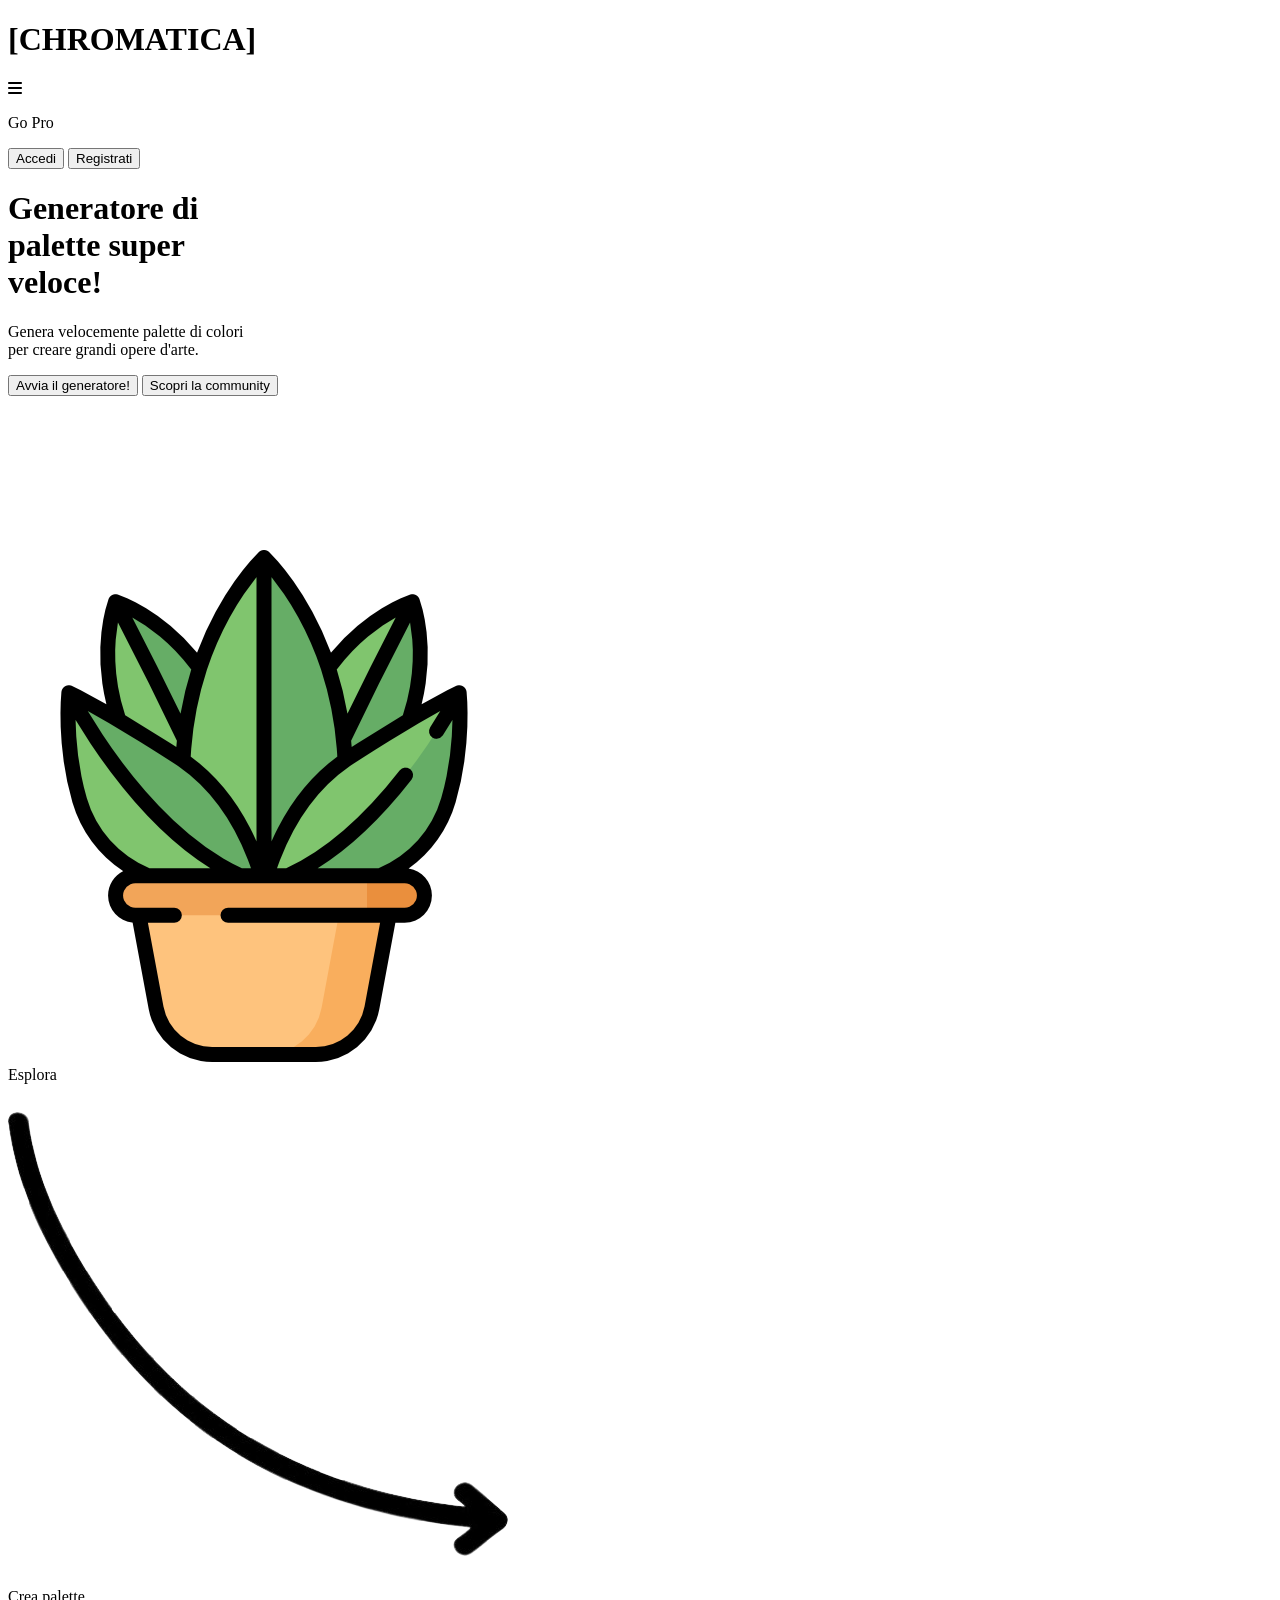
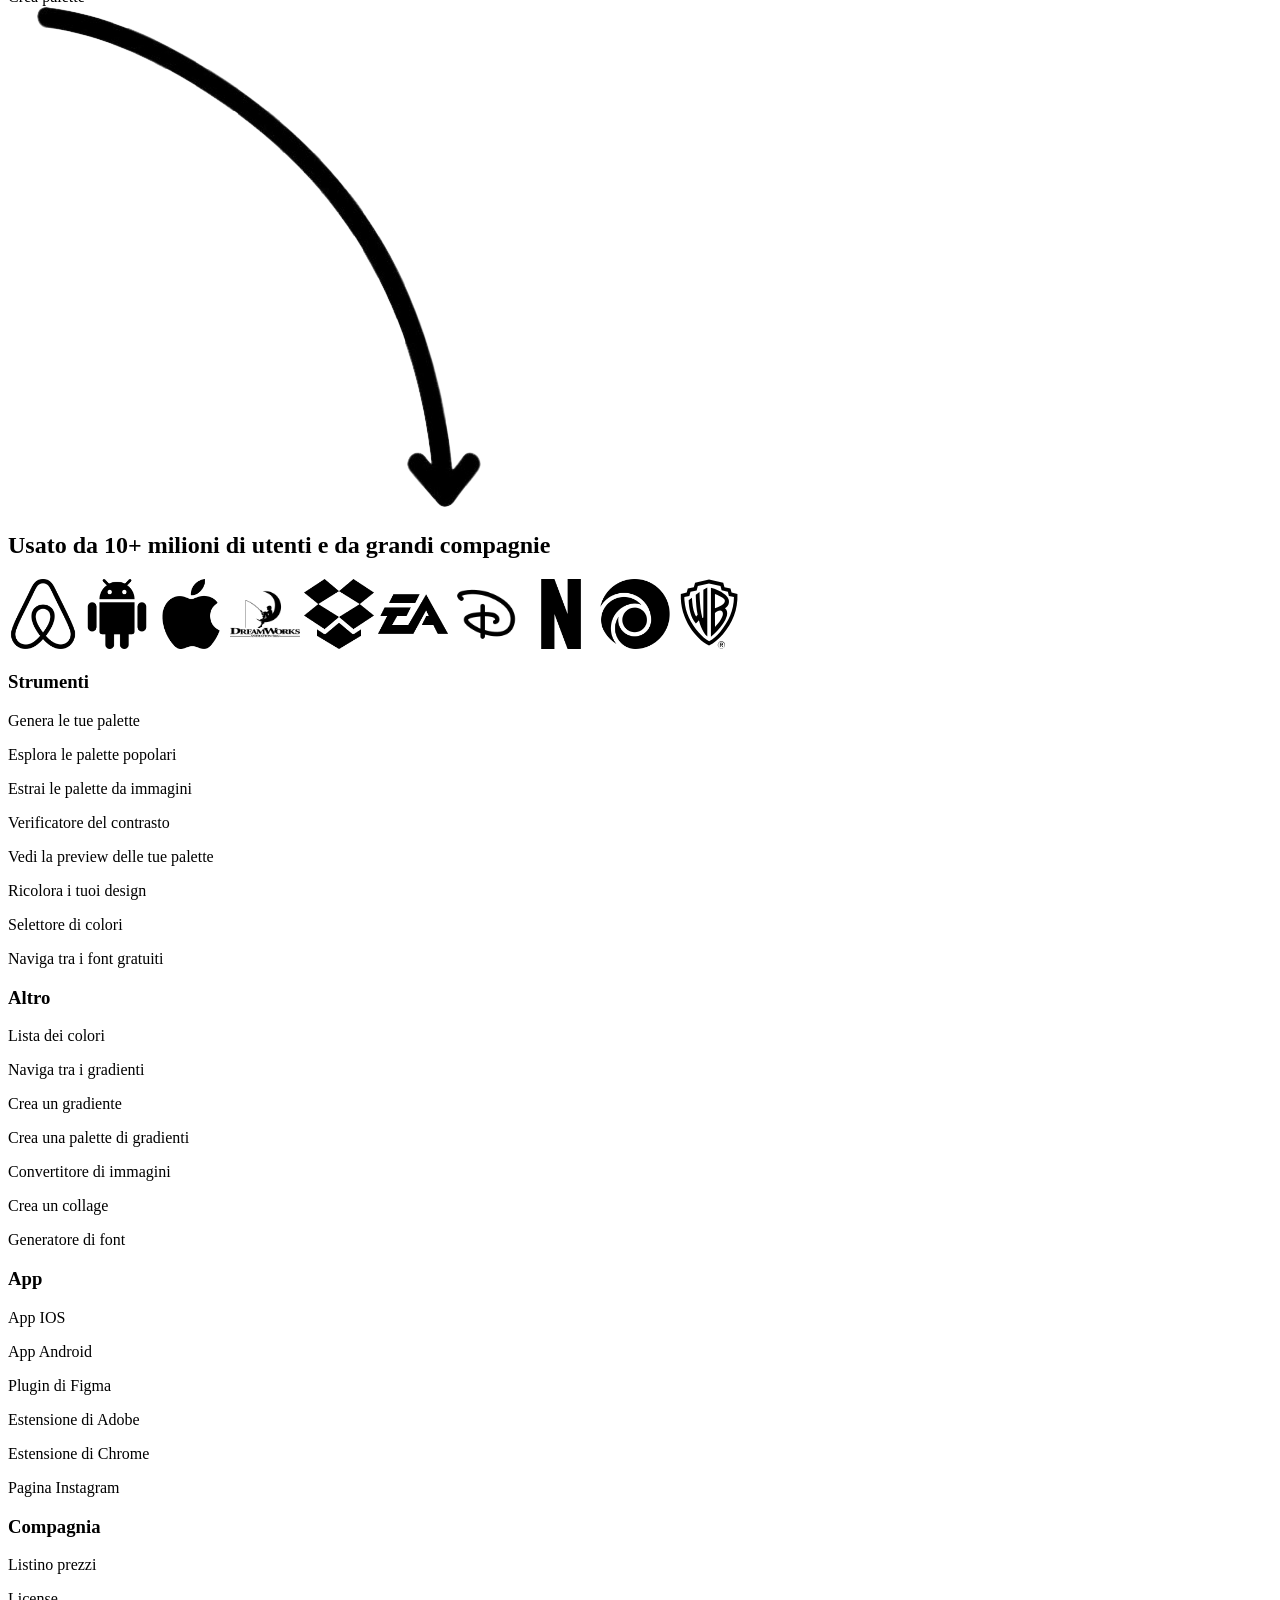
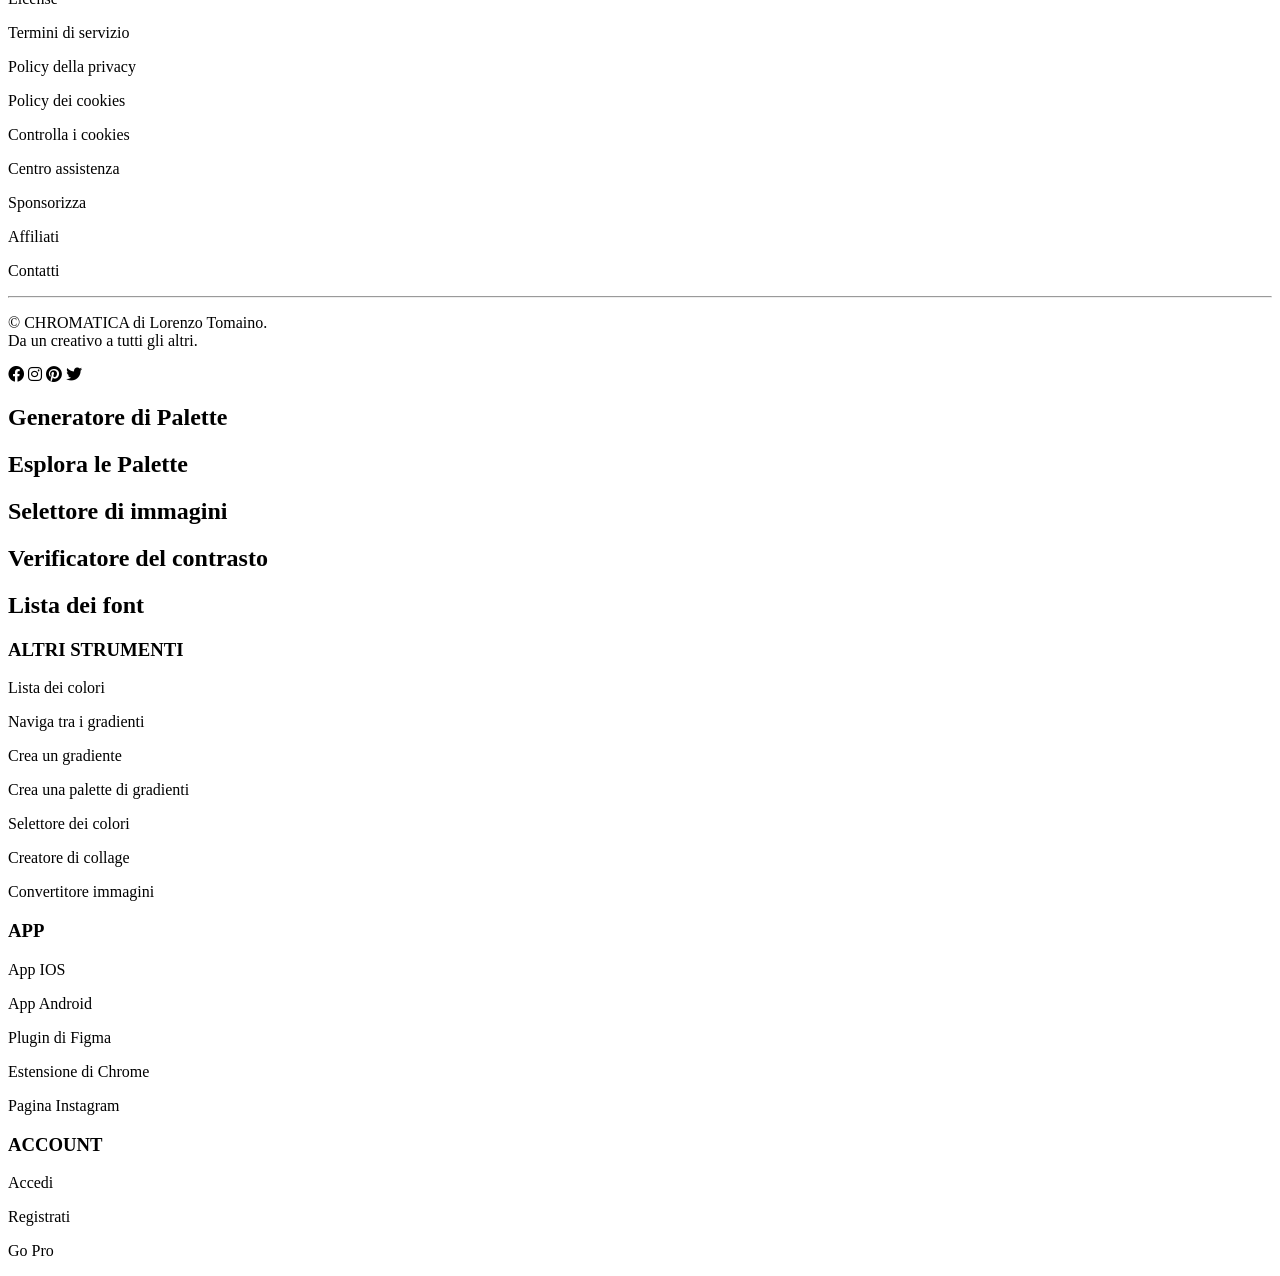
==== index.html @ db1bdfe1 "first commit" ====
<!DOCTYPE html>
<html lang="en">
<head>
    <meta charset="UTF-8">
    <meta name="viewport" content="width=device-width, initial-scale=1.0">
    <title>CHROMATICA - Il generatore super veloce di palette</title>
    <link rel="stylesheet" href="style.css">
    <link href="https://cdnjs.cloudflare.com/ajax/libs/font-awesome/6.0.0-beta3/css/all.min.css" rel="stylesheet">
    <link rel="icon" href="logo-sito.png" type="png">
</head>
<body>
    <div id="pagina">
        <header class="header">
            <h1 onclick="index()"><span id="title-diff-one">[CHR</span><span id="title-diff-two">OMA</span><span id="title-diff-three">TICA]</span></h1>
            <i class="fa-solid fa-bars" onclick="navbar()"></i>
            <div class="buttons">
                <p id="gopro">Go Pro</p>
                <div class="line"></div>
                <button onclick="registra()" id="login">Accedi</button>
                <button onclick="registra()" id="register">Registrati</button>
            </div>
        </header>
    
        <div class="container-total">
            <div class="container-left">
                <h1>Generatore di <br> 
                    palette super <br> 
                    veloce! </h1>
                <p>Genera velocemente palette di colori <br> 
                per creare grandi opere d'arte.</p>
                <button id="avvia" onclick="avvia()">Avvia il generatore!</button>
                <button id="community">Scopri la community</button>
            </div>
            <div class="container-right">
                <div id="pc-base"></div>
                <div class="pc-piccolo" onclick="avvia()">
                    <span id="one"></span>
                    <span id="two"></span>
                    <span id="three"></span>
                    <span id="four"></span>
                    <span id="five"></span>   
                </div>
                
                <div class="pc-grande">
                    <video id="video" type="video/mp4" src="images/Trending Color Palettes - Coolors - Google Chrome 2025-04-07 13-46-08 - Trim.mp4" autoplay muted loop ></video>
                    <div id="pc-basedue"></div>
                    <div id="pc-basedue-alto"></div>
                </div>
                
                <a href="https://www.wwf.it/pandanews/?utm_source=google&utm_medium=cpc_grant&utm_campaign=20344367885&ad_group=151507261616&match_type=b&device=c&keyword=wwf%20ambiente&utm_term=wwf%20ambiente&gad_source=1&gclid=Cj0KCQjw782_BhDjARIsABTv_JCS_aH2Ah_lI4_wPOvd6StKGU-IwN1asjcQWoFC4l4W3hS3l6haUK4aAmMGEALw_wcB" target="_blank"><img id="plant" src="images/plant.png"></a>
            </div>
        </div>
        
    
        <div class="esplora">
            <div class="explore">Esplora</div>
            <img class="curved" src="images/curved-arrow__1_-removebg-preview.png">
        </div>
    
        
        <div class="crea" onclick="avvia()">
            <div class="create">Crea palette</div>
            <img id="fre-ruo" src="images/freccia-ruotata.png">
        </div>
    
        <footer class="footer">
            <h2>Usato da 10+ milioni di utenti e da grandi compagnie</h2>
            <div class="compagnie">
                <a target="_blank" href="https://www.airbnb.com"><img src="images/airbnb.png" height="70px"></a>
                <a target="_blank" href="https://www.android.com"><img src="images/android.png" height="70px"></a>
                <a target="_blank" href="https://www.apple.com"><img src="images/apple-logo.png" height="70px"></a>
                <a target="_blank" href="https://www.dreamworks.com"><img src="images/dreamworks (2).png" height="70px"></a>
                <a target="_blank" href="https://www.dropbox.com"><img src="images/dropbox.png" height="70px"></a>
                <a target="_blank" href="https://www.ea.com/sports"><img src="images/electronics-arts.png" height="70px"></a>
                <a target="_blank" href="https://www.disney.com"><img src="images/icons8-disney-1-96.png" height="70px"></a>
                <a target="_blank" href="https://www.netflix.com"><img src="images/netflix.png" height="70px"></a>
                <a target="_blank" href="https://www.ubisoft.com"><img src="images/ubisoft.png" height="70px"></a>
                <a target="_blank" href="https://www.warnerbros.com"><img src="images/warner-bros.svg" height="70px"></a>
            </div>
        </footer>
    
        <div class="bottom-text">
            <div class="tools">
                <h3>Strumenti</h3>
                <p>Genera le tue palette</p>
                <p>Esplora le palette popolari</p>
                <p>Estrai le palette da immagini</p>
                <p>Verificatore del contrasto</p>
                <p>Vedi la preview delle tue palette</p>
                <p>Ricolora i tuoi design</p>
                <p>Selettore di colori</p>
                <p>Naviga tra i font gratuiti</p>
            </div>
            <div class="more">
                <h3>Altro</h3>
                <p>Lista dei colori</p>
                <p>Naviga tra i gradienti</p>
                <p>Crea un gradiente</p>
                <p>Crea una palette di gradienti</p>
                <p>Convertitore di immagini</p>
                <p>Crea un collage</p>
                <p>Generatore di font</p>
            </div>
            <div class="app">
                <h3>App</h3>
                <p>App IOS</p>
                <p>App Android</p>
                <p>Plugin di Figma</p>
                <p>Estensione di Adobe</p>
                <p>Estensione di Chrome</p>
                <p>Pagina Instagram</p>
            </div>
            <div class="company">
                <h3>Compagnia</h3>
                <p>Listino prezzi</p>
                <p>License</p>
                <p>Termini di servizio</p>
                <p>Policy della privacy</p>
                <p>Policy dei cookies</p>
                <p>Controlla i cookies</p>
                <p>Centro assistenza</p>
                <p>Sponsorizza</p>
                <p>Affiliati</p>
                <p>Contatti</p>
            </div>
        </div>
    
        <hr>
    
    
        <div class="last-footer">
            <p>&copy; CHROMATICA di <span id="nome">Lorenzo Tomaino.</span> <br> 
                Da un creativo a tutti gli altri.</p>
            <div class="imgs">
                <i class="fa-brands fa-facebook"></i>
                <i class="fa-brands fa-instagram"></i>
                <i class="fa-brands fa-pinterest"></i>
                <i class="fa-brands fa-twitter"></i>
            </div>
        </div>
    
        <div id="navbar">
            <div class="testo">
                <h2 id="genera">Generatore di Palette</h2>
                <h2 id="esplora-palette">Esplora le Palette</h2>
                <h2 id="selettore">Selettore di immagini</h2>
                <h2 id="contrasto">Verificatore del contrasto</h2>
                <h2 id="fonts">Lista dei font</h2>
                <h3>ALTRI STRUMENTI</h3>
                <p>Lista dei colori</p>
                <p>Naviga tra i gradienti</p>
                <p>Crea un gradiente</p>
                <p>Crea una palette di gradienti</p>
                <p>Selettore dei colori</p>
                <p>Creatore di collage</p>
                <p>Convertitore immagini</p>
                <h3>APP</h3>
                <p>App IOS</p>
                <p>App Android</p>
                <p>Plugin di Figma</p>
                <p>Estensione di Chrome</p>
                <p>Pagina Instagram</p>
                <h3>ACCOUNT</h3>
                <p>Accedi</p>
                <p>Registrati</p>
                <p>Go Pro</p>
            </div> 
        </div>
    </div>
 
    

    <div class="loader">
        <span></span>
    </div>


    
    
    

    <script src="script/script.js"></script>
</body>
</html>
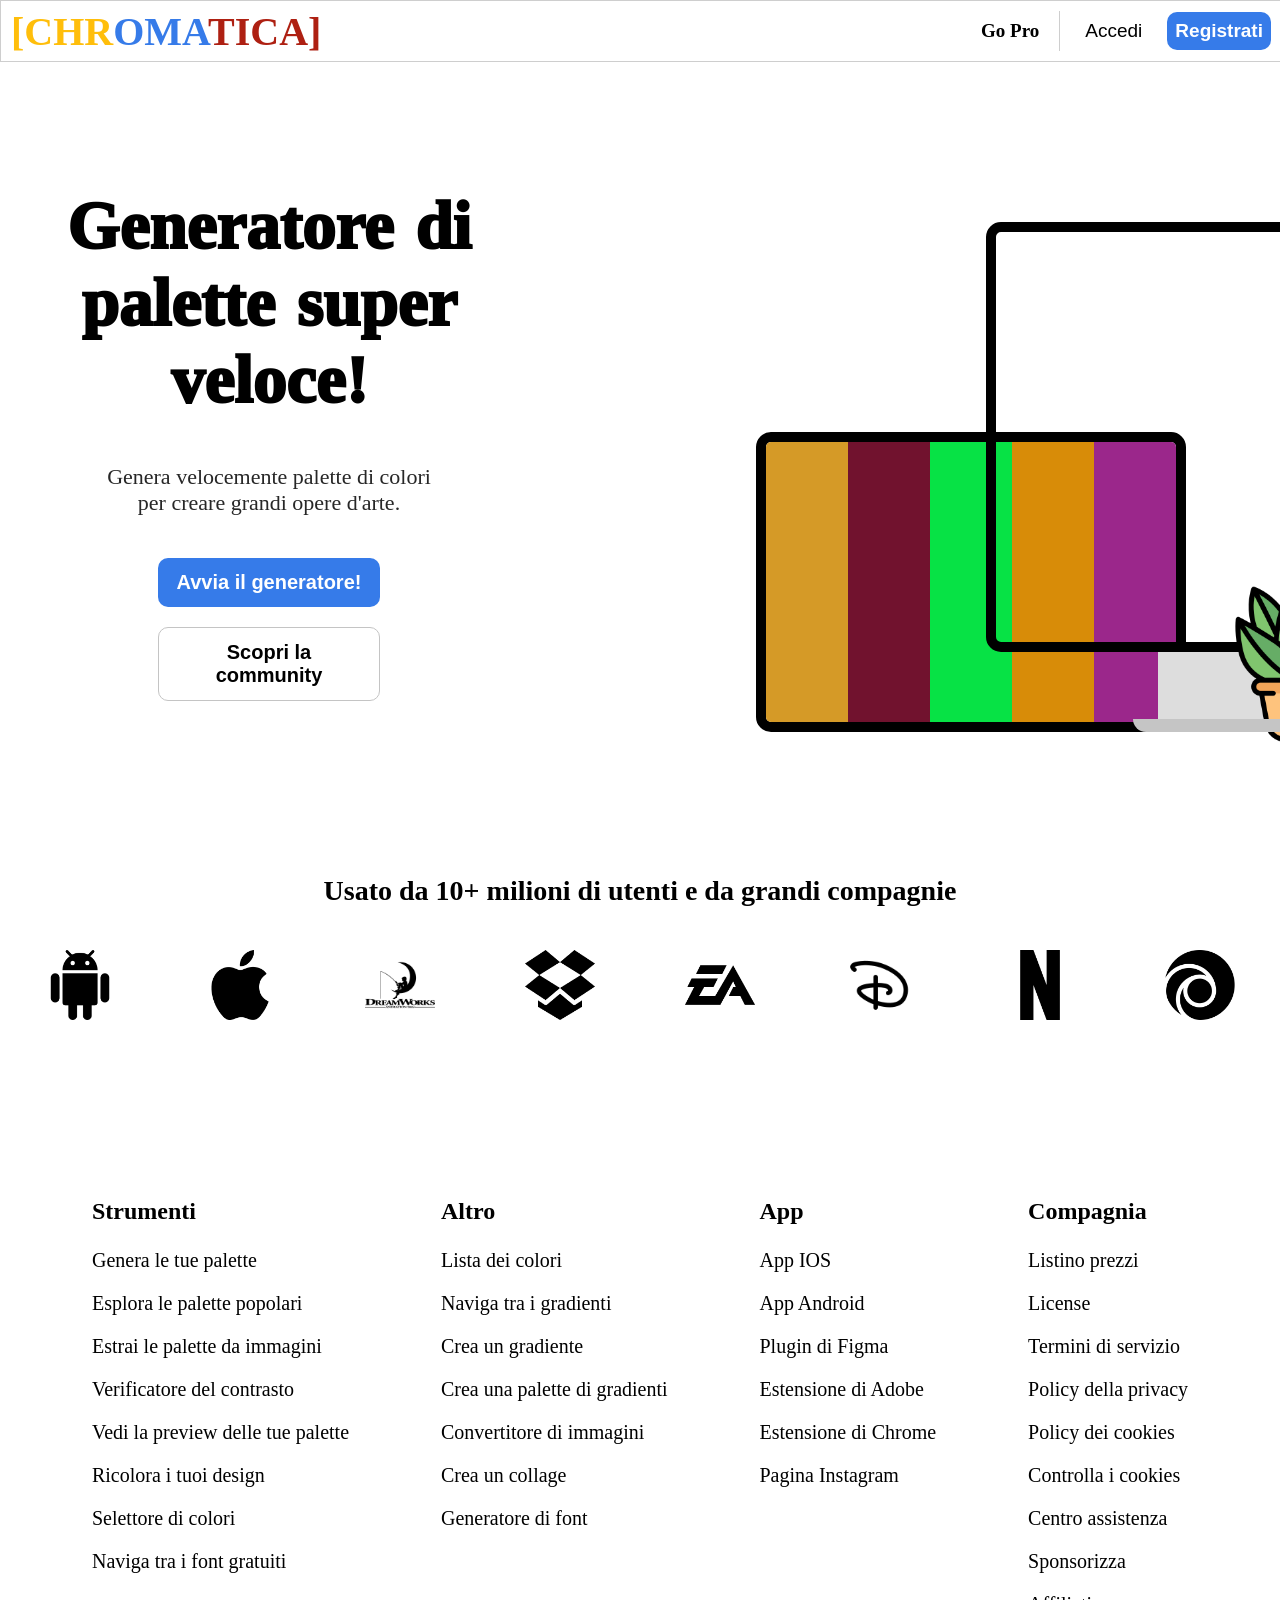
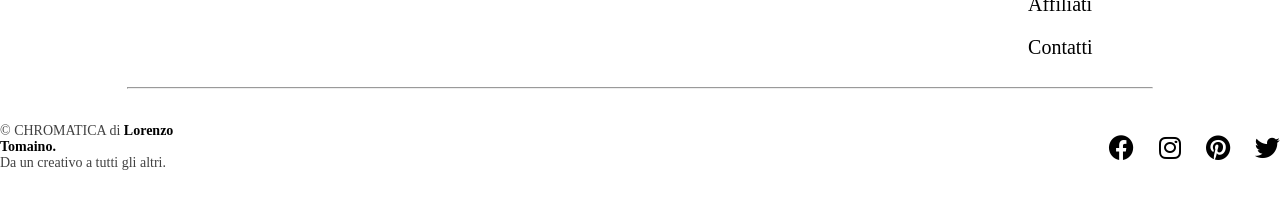
==== commit 8b18799a: "Update index.html" ====
--- a/index.html
+++ b/index.html
@@ -4,7 +4,7 @@
     <meta charset="UTF-8">
     <meta name="viewport" content="width=device-width, initial-scale=1.0">
     <title>CHROMATICA - Il generatore super veloce di palette</title>
-    <link rel="stylesheet" href="style.css">
+    <link rel="stylesheet" href="css/style.css">
     <link href="https://cdnjs.cloudflare.com/ajax/libs/font-awesome/6.0.0-beta3/css/all.min.css" rel="stylesheet">
     <link rel="icon" href="logo-sito.png" type="png">
 </head>
--- a/css/style.css
+++ b/css/style.css
@@ -0,0 +1,1486 @@
+@import url('https://fonts.googleapis.com/css2?family=Inter:ital,opsz,wght@0,14..32,100..900;1,14..32,100..900&display=swap');
+@import url('https://fonts.googleapis.com/css2?family=Comic+Neue:ital,wght@0,300;0,400;0,700;1,300;1,400;1,700&family=Delius+Swash+Caps&family=Inter:ital,opsz,wght@0,14..32,100..900;1,14..32,100..900&family=Quicksand:wght@300..700&display=swap');
+
+body {
+    background-color: white;
+    font-family: Inter;
+    margin: 0;
+    overflow-x: hidden;
+    user-select: none;
+    position: relative;
+    resize: none;
+}
+
+#tutto {
+    z-index: 9999;
+}
+
+.header {
+    background-color: transparent;
+    border: 1px solid rgb(206, 206, 206);
+    width: 100%;
+    height: 60px;
+    display: flex;
+    align-items: center;
+    justify-content: space-between;
+    z-index: 50;
+}
+
+.header h1 {
+    color: #367be9;
+    font-size: 40px;
+    font-weight: 700;
+    cursor: pointer;
+    margin: 10px;
+}
+
+#title-diff-one {
+    color: #ffbe0b;
+}
+
+#title-diff-two {
+    color: #367be9;
+}
+
+#title-diff-three {
+    color: #ae2012;
+}
+
+.buttons {
+    display: flex;
+    align-items: center;
+    gap: 20px;
+    margin: 10px;
+}
+
+.buttons p {
+    font-weight: 600;
+    font-size: 19px;
+    color: black;
+    transition: background 0.5s ease;
+    cursor: pointer;
+}
+
+#gopro:hover {
+    animation: cambiaColore 5s infinite;
+}
+
+@keyframes cambiaColore {
+    0% {
+       color: black; 
+    }
+    10% {
+        color: violet;
+    }
+    20% {
+        color: indigo;
+    }
+    30% {
+        color: blue;
+    }
+    40% {
+        color: green;
+    }
+    50% {
+        color: yellow;
+    }
+    60% {
+        color: orange;
+    }
+    70% {
+        color: red;
+    }
+    80% {
+        color: pink;
+    }
+    90% {
+        color: #40E0D0;
+    }
+    100% {
+        color: lavender;
+    }
+}
+
+.line {
+    width: 1px;
+    height: 40px;
+    background-color: rgb(206, 206, 206);
+}
+
+.buttons #login {
+    background-color: transparent;
+    border: none;
+    padding: 5px;
+    font-size: 19px;
+    font-weight: 500;
+    cursor: pointer;
+}
+
+.buttons #register {
+    background-color: #367be9;
+    border: none;
+    border-radius: 10px;
+    padding: 8px;
+    font-size: 19px;
+    font-weight: 600;
+    cursor: pointer;
+    color: white;
+}
+
+#register:hover {
+    background-color: #2e6acc;
+}
+
+#register:active {
+    background-color: #2456a5;
+}
+
+#login:hover {
+    color: #367be9;
+}
+
+.container-total {
+    margin-top: 120px;
+    display: flex;
+    justify-content: center;
+    gap: 330px;
+    position: relative;
+}
+
+.container-left {
+    margin-top: -70px;
+    display: flex;
+    flex-direction: column;
+    justify-content: center;
+    align-items: center;
+    text-align: center;
+    gap: 20px;
+}
+
+.container-left h1 {
+    font-size: 67px;
+    font-weight: 1000;
+    word-spacing: 5px;
+}
+
+.container-left p {
+    font-size: 22px;
+    font-weight: 500;
+    color: rgb(39, 39, 39);
+    margin-top: -20px;
+}
+
+.container-left #avvia {
+    background-color: #367be9;
+    border: none;
+    font-size: 20px;
+    font-weight: 600;
+    color: white;
+    padding: 13px;
+    width: 55%;
+    border-radius: 10px;
+    cursor: pointer;
+    transition: background-color 0.2s ease;
+}
+
+.container-left #community {
+    background-color: transparent;
+    border: 1px solid rgb(196, 196, 196);
+    font-size: 20px;
+    font-weight: 600;
+    color: black;
+    padding: 13px;
+    width: 55%;
+    border-radius: 10px;
+    cursor: pointer;
+    transition: border 0.2s ease;
+}
+
+#avvia:hover {
+    background-color: #2e6acc;
+}
+
+#avvia:active {
+    background-color: #2456a5;
+}
+
+#community:hover {
+    border: 1px solid rgb(100, 100, 100);
+}
+
+.container-right {
+    margin-right: -100px;
+    display: flex;
+    justify-content: center;
+    align-items: center;
+    width: 40%;
+    height: 550px;
+    position: relative;
+}
+
+.pc-piccolo {
+    position: absolute;
+    width: 410px;
+    height: 280px;
+    border: 10px solid black;
+    border-radius: 15px;
+    background-color: transparent;
+    left: -45px;
+    bottom: 0px;
+    overflow: hidden;
+    cursor: pointer;
+}
+
+#one {
+    position: absolute;
+    width: 20%;
+    height: 100%;
+}
+
+#two {
+    position: absolute;
+    width: 20%;
+    height: 100%;
+    left: 82px;
+}
+
+#three {
+    position: absolute;
+    width: 20%;
+    height: 100%;
+    left: 164px;
+}
+
+#four {
+    position: absolute;
+    width: 20%;
+    height: 100%;
+    left: 246px;
+}
+
+#five {
+    position: absolute;
+    width: 20%;
+    height: 100%;
+    left: 328px;
+}
+
+.pc-grande {
+    cursor: pointer;
+    position: relative;
+    top: -20px;
+    width: 570px;
+    height: 410px;
+    right: -185px;
+    border: 10px solid black;
+    border-radius: 15px 15px 15px 15px;
+    background-color: transparent;
+}
+
+#pc-basedue {
+    position: absolute;
+    width: 160px;
+    height: 13px;
+    right: 195px;
+    bottom: -90px;
+    border-radius: 0 0 15px 15px;
+    background-color: rgb(197, 197, 197);
+    z-index: 9;
+}
+
+#pc-basedue-alto {
+    position: absolute;
+    width: 110px;
+    height: 78px;
+    background-color: rgb(221, 221, 221);
+    right: 220px;
+    bottom: -88px;
+}
+
+#plant {
+    position: absolute;
+    height: 170px;
+    right: -75px;
+    bottom: -10px;
+}
+
+.explore {
+    position: absolute;
+    font-family: "Comic Neue";
+    font-size: 27px;
+    font-weight: 500;
+    cursor: pointer;
+    top: 5px;
+    left: -45px;
+    text-transform: uppercase;
+}
+
+.curved {
+    position: absolute;
+    height: 60px;
+    cursor: pointer;
+    bottom: 0;
+    right: 0;
+}
+
+.esplora {
+    position: absolute;
+    width: 100px;
+    height: 100px;
+    right: 680px;
+    top: 220px;
+    display: flex;
+    flex-direction: column;
+    gap: 50px;
+    justify-content: center;
+    align-items: center;
+    transition: 0.2s ease;
+    cursor: pointer;
+}
+
+.esplora:hover {
+    transform: scale(1.15);
+}
+
+.crea {
+    position: absolute;
+    width: 150px;
+    height: 100px;
+    right: 820px;
+    top: 320px;
+    display: flex;
+    flex-direction: column;
+    gap: 50px;
+    justify-content: center;
+    align-items: center;
+    transition: 0.2s ease;
+    cursor: pointer;
+}
+
+#fre-ruo {
+    position: absolute;
+    height: 60px;
+    cursor: pointer;
+    bottom: 20px;
+    right: -55px;
+}
+
+.create {
+    position: absolute;
+    font-family: "Comic Neue";
+    font-size: 27px;
+    font-weight: 500;
+    cursor: pointer;
+    top: 5px;
+    left: -45px;
+    text-transform: uppercase;
+}
+
+.crea:hover {
+    transform: scale(1.1) translateX(12px);
+}
+
+.footer {
+    margin-top: 120px;
+    display: flex;
+    flex-direction: column;
+    align-items: center;
+    justify-content: center;
+}
+
+.footer h2 {
+    font-size: 28px;
+}
+
+.footer img {
+    transition: 0.15s ease;
+}
+
+.footer img:hover {
+    transform: scale(1.2);
+}
+
+.compagnie {
+    margin-top: 20px;
+    display: flex;
+    gap: 90px;
+}
+
+::-webkit-scrollbar{
+    background-color: #367be9;
+    width: 14px;
+}
+
+::-webkit-scrollbar-thumb {
+    background-color: #2456a5;
+    border-radius: 10px;
+}
+
+.bottom-text {
+    margin-top: 150px;
+    display: flex;
+    justify-content: space-evenly;
+    align-items: top;
+    text-align: left;
+}
+
+.bottom-text h3 {
+    font-size: 24px;
+    font-weight: 800;
+}
+
+.bottom-text p {
+    font-size: 20px;
+    cursor: pointer;
+    transition: 0.1s ease;
+}
+
+.bottom-text p:hover {
+    color: #367be9;
+}
+
+.container-footer {
+    display: flex;
+    justify-content: center;
+    align-items: center;
+}
+
+.last-footer {
+    height: 100px;
+    width: 100%;
+    display: flex;
+    align-items: center;
+    justify-content: space-evenly;
+    gap: 915px;
+    text-align: left;
+    font-size: 14px;
+    color: rgb(65, 65, 65);
+}
+
+hr {
+    width: 80%;
+}
+
+.imgs {
+    display: flex;
+    gap: 25px;
+}
+
+.imgs i {
+    cursor: pointer;
+    font-size: 25px;
+    color: black;
+    transition: 0.1s ease;
+}
+
+.imgs i:hover {
+    color: #367be9;
+}
+
+#nome {
+    font-weight: 800;
+    color: black;
+}
+
+.fa-bars {
+    font-size: 0px;
+}
+
+#navbar {
+    position: fixed;
+    right: -170px; 
+    top: 0;
+    width: 170px;
+    height: 500px;
+    background-color: white;
+    transition: transform 0.3s ease;
+    z-index: 1001;
+    transform: translateX(0);
+    overflow-y: auto;
+    border-radius: 0 0 0 10px;
+}
+
+#navbar.open {
+    transform: translateX(-170px); 
+}
+
+#overlay {
+    position: fixed;
+    top: 0;
+    left: 0;
+    width: 100%;
+    height: 100%;
+    background: rgba(0, 0, 0, 0.4);
+    z-index: 1000;
+    opacity: 0;
+    transition: opacity 0.3s ease;
+    pointer-events: none;
+}
+
+#overlay.visible {
+    opacity: 1;
+    pointer-events: auto;
+}
+
+.testo {
+    margin: 10px;
+    display: flex;
+    flex-direction: column;
+    gap: 0px;
+}
+
+.testo h2 {
+    font-size: 22px;
+    font-weight: 700;
+}
+
+.testo p {
+    font-size: 18px;
+    font-weight: 600;
+}
+
+#genera {
+    color: rgb(119, 196, 3);
+    cursor: pointer;
+}
+
+#esplora-palette {
+    color: rgb(255, 0, 255);
+}
+
+#selettore {
+    color: #367be9;
+}
+
+#contrasto {
+    color: rgb(255, 191, 73);
+}
+
+#fonts {
+    color: rgb(153, 0, 255);
+}
+
+.testo h3 {
+    font-size: 15px;
+    font-weight: 800;
+    color: grey;
+}
+
+/* ! SITO GENERATORE PALETTE */
+
+.header-two {
+    display: flex;
+    align-items: center;
+    justify-content: space-between;
+}
+
+.barra {
+    margin-left: 10px;
+    font-size: 19px;
+    color: rgb(65, 65, 65);
+    font-weight: 400;
+}
+
+.tool {
+    display: flex;
+    align-items: center;
+    justify-content: space-between;
+    gap: 35px;
+    margin-right: 30px;
+}
+
+.rotate,
+.sun,
+.view,
+.share,
+.save {
+    display: flex;
+    align-items: center;
+    justify-content: center;
+    gap: 10px;
+    font-size: 18px;
+    cursor: pointer;
+}
+
+.header-two i:hover{
+    color: #367be9;
+}
+
+
+.sun:hover,
+.view:hover,
+.share:hover,
+.save:hover {
+    color: #367be9;
+}
+
+.rotate {
+    gap: 20px;
+}
+
+.container-all {
+    width: 100%;
+    height: 821px;
+    display: flex;
+    border-top: 1px solid rgb(206, 206, 206);
+    transition: 0.15s ease;
+    cursor: pointer;
+}
+
+.container-all i {
+    opacity: 0;
+    transition: opacity 0.2s ease;
+    display: flex;
+    transition: 0.15s ease;
+}
+  
+    span:hover i {
+    opacity: 1;
+}
+
+.fa-xmark:hover,
+.fa-heart:hover,
+.fa-lock:hover,
+.fa-lock-open:hover,
+.fa-copy:hover {
+    background-color: rgba(255, 255, 255, 0.199);
+    padding: 5px;
+    border-radius: 10px;
+}
+
+#prima {
+    height: 100%;
+    width: 20%;
+    background-color: #AC3931;
+    display: flex;
+    flex-direction: column;
+    justify-content: center;
+    align-items: center;
+    gap: 40px;
+    font-size: 30px;
+    letter-spacing: 3px;
+}
+
+#seconda {
+    height: 100%;
+    width: 20%;
+    background-color: #E5D352;
+    display: flex;
+    flex-direction: column;
+    justify-content: center;
+    align-items: center;
+    gap: 40px;
+    font-size: 30px;
+    letter-spacing: 3px;
+}
+
+#terza {
+    height: 100%;
+    width: 20%;
+    background-color: #D9E76C;
+    display: flex;
+    flex-direction: column;
+    justify-content: center;
+    align-items: center;
+    gap: 40px;
+    font-size: 30px;
+    letter-spacing: 3px;
+}
+
+#quarta {
+    height: 100%;
+    width: 20%;
+    background-color: #537D8D;
+    display: flex;
+    flex-direction: column;
+    justify-content: center;
+    align-items: center;
+    gap: 40px;
+    font-size: 30px;
+    letter-spacing: 3px;
+}
+
+#quinta {
+    height: 100%;
+    width: 20%;
+    background-color: #482C3D;
+    display: flex;
+    flex-direction: column;
+    justify-content: center;
+    align-items: center;
+    gap: 40px;
+    font-size: 30px;
+    letter-spacing: 3px;
+}
+
+#open-one,
+#open-two,
+#open-three,
+#open-four,
+#open-five {
+    display: none;
+}
+
+#ics,
+.fa-heart,
+.fa-lock,
+.fa-lock-open,
+.fa-copy {
+    display: flex;
+    flex-direction: column;
+    justify-content: center;
+    align-content: center;
+    text-align: center;
+    font-size: 18px;
+    gap: 10px;
+}
+
+.loader {
+    position: absolute;
+    top: 25%;
+    right: 45%;
+    width: 150px;
+    height: 150px;
+    display: flex;
+    justify-content: center;
+    align-items: center;
+    display: none;
+    z-index: 9999999999999;
+}
+
+.loader span {
+    width: 100%;
+    height: 100%;
+    border-radius: 50%;
+    background-color: white;
+    position: relative;
+    z-index: 1;
+    z-index: 9999999999999;
+}
+
+.loader::before {
+    content: "";
+    position: absolute;
+    width: 100%;
+    height: 100%;
+    border-radius: 50%;
+    padding: 10px;
+    background: linear-gradient(0deg, #ae2012, #a02e1a, #ffbe0b, #D9E76C);
+    z-index: 0;
+    animation: spin 2s linear infinite;
+    z-index: 9999999999999;
+}
+
+@keyframes spin {
+    0% { transform: rotate(0deg); }
+    100% { transform: rotate(360deg); }
+}
+
+/* ! PAGINA REGISTRAZIONE */
+
+.loader {
+    position: absolute;
+    top: 25%;
+    right: 45%;
+    width: 150px;
+    height: 150px;
+    display: flex;
+    justify-content: center;
+    align-items: center;
+    display: none;
+    z-index: 9999999999999;
+}
+
+.loader span {
+    width: 100%;
+    height: 100%;
+    border-radius: 50%;
+    background-color: white;
+    position: relative;
+    z-index: 1;
+    z-index: 9999999999999;
+}
+
+.loader::before {
+    content: "";
+    position: absolute;
+    width: 100%;
+    height: 100%;
+    border-radius: 50%;
+    padding: 10px;
+    background: linear-gradient(0deg, #ae2012, #a02e1a, #ffbe0b, #D9E76C);
+    z-index: 0;
+    animation: spin 2s linear infinite;
+    z-index: 9999999999999;
+}
+
+@keyframes spin {
+    0% { transform: rotate(0deg); }
+    100% { transform: rotate(360deg); }
+}
+
+#body-tre {
+    display: flex;
+    flex-direction: column;
+    justify-content: center;
+    align-items: center;
+    text-align: center;
+    font-family: Inter;
+    margin: 0;
+    position: relative;
+}
+
+.container-registrazione {
+    display: flex;
+    border-radius: 10px;
+    flex-direction: column;
+    gap: 20px;
+    width: 400px;
+    height: 450px;
+    border: 2px solid black;
+    margin-top: 100px;
+    padding: 40px;
+}
+
+.bottoni {
+    display: flex;
+    flex-direction: column;
+    justify-content: center;
+    gap: 20px;
+}
+
+.container-registrazione h1 {
+    font-size: 45px;
+    font-weight: 800;
+    margin-bottom: -20px;
+}
+
+.container-registrazione p {
+    font-size: 17px;
+    color: rgb(65, 65, 65);
+    font-weight: 500;
+}
+
+.container-registrazione i {
+    margin-left: -60px;
+    position: absolute;
+    left: 80px;
+}
+
+#google {
+    position: relative;
+    display: flex;
+    justify-content: center;
+    align-items: center;
+    text-align: center;
+    font-size: 19px;
+    font-weight: 600;
+    height: 40px;
+    padding-top: 23px;
+    padding-bottom: 23px;
+    width: 100%;
+    cursor: pointer;
+    border: none;
+    border-radius: 10px;
+}
+
+#google:hover {
+    background-color: rgb(235, 235, 235);
+}
+
+#google:active {
+    background-color: rgb(207, 207, 207);
+}
+
+#email {
+    display: flex;
+    justify-content: center;
+    text-align: center;
+    padding-left: 20px;
+    padding-right: 40px;
+    align-items: center;
+    font-size: 20px;
+    font-weight: 600;
+    height: 40px;
+    padding-top: 25px;
+    padding-bottom: 25px;
+    cursor: pointer;
+    border: none;
+    border-radius: 10px;
+    background-color: #367be9;
+    color: white;
+}
+
+#email:hover {
+    background-color: #2e6acc;
+}
+
+#email:active {
+    background-color: #2456a5;
+}
+
+.termini {
+    display: flex;
+    flex-direction: column;
+    justify-content: center;
+    align-items: center;
+    text-align: center;  
+    transition: 1.15s ease; 
+}
+
+#terms {
+    font-weight: 800;
+    cursor: pointer;
+}
+
+#terms:hover {
+    color: #367be9;
+}
+
+#uno-palla {
+    position: absolute;
+    width: 400px;
+    height: 400px;
+    z-index: -1;
+    background-color: #AC3931;
+    top: 150px;
+    border-radius: 100%;
+    left: 40px;
+    animation: toUp 6s ease infinite;
+}
+
+#due-palla {
+    position: absolute;
+    width: 240px;
+    height: 240px;
+    z-index: -1;
+    background-color: #2e6acc;
+    top: 470px;
+    border-radius: 100%;
+    left: 220px;
+    animation: toUp 6s ease infinite;
+}
+
+#tre-palla {
+    position: absolute;
+    width: 240px;
+    height: 240px;
+    z-index: -1;
+    background-color: #E5D352;
+    top: 640px;
+    border-radius: 100%;
+    left: 320px;
+    animation: toUp 6s ease infinite;
+}
+
+#quattro-palla {
+    position: absolute;
+    width: 400px;
+    height: 400px;
+    z-index: -1;
+    background-color: #AC3931;
+    top: 150px;
+    border-radius: 100%;
+    right: 40px;
+    animation: toDown 6s ease infinite;
+}
+
+#cinque-palla {
+    position: absolute;
+    width: 240px;
+    height: 240px;
+    z-index: -1;
+    background-color: #2e6acc;
+    top: 470px;
+    border-radius: 100%;
+    right: 220px;
+    animation: toDown 6s ease infinite;
+}
+
+#sei-palla {
+    position: absolute;
+    width: 240px;
+    height: 240px;
+    z-index: -1;
+    background-color: #E5D352;
+    top: 640px;
+    border-radius: 100%;
+    right: 320px;
+    animation: toDown 6s ease infinite;
+}
+
+@keyframes toUp {
+    0% {}
+    50% {transform: translateY(20px);}
+    100% {}
+}
+
+@keyframes toDown {
+    0% {}
+    50% {transform: translateY(-20px);}
+    100% {}
+}
+
+
+
+
+/* ! CODICE RESPONSIVE */
+
+@media (max-width: 1600px) {
+    .esplora,
+    .crea {
+        display: none;
+    }
+
+    .container-registrazione {
+        width: 250px;
+        height: 450px;
+        margin-top: 50px;
+        gap: 10px;
+    }
+
+    .container-registrazione h1 {
+        font-size: 30px;
+    }
+
+    .container-registrazione p {
+        font-size: 15px;
+    }
+
+    .container-registrazione i {
+        font-size: 15px;
+        left: 67px;
+        top: 15px;
+    }
+
+    #email {
+        font-size: 18px;
+        display: flex;
+        justify-content: center;
+        align-items: center;
+        text-align: center;
+        margin: 0;
+        padding-top: 25px;
+    }
+
+    #uno-palla,
+    #due-palla,
+    #tre-palla,
+    #quattro-palla,
+    #cinque-palla,
+    #sei-palla {
+        display: none;
+    }
+
+    .footer-palette {
+        display: none;
+    }
+}
+
+@media (min-width: 1500px) {
+
+    .footer-palette {
+        display: none;
+    }
+}
+
+@media (max-width: 500px) {
+    .buttons {
+        display: none;
+    }
+}
+
+@media (max-width: 600px) {
+
+    .loader {
+        position: absolute;
+        top: 10%;
+        right: 35%;
+        width: 100px;
+        height: 100px;
+        display: flex;
+        justify-content: center;
+        align-items: center;
+        display: none;
+        z-index: 9999999999999;
+    }
+    
+    .loader span {
+        width: 100%;
+        height: 100%;
+        border-radius: 50%;
+        background-color: white;
+        position: relative;
+        z-index: 1;
+        z-index: 9999999999999;
+    }
+    
+    .loader::before {
+        content: "";
+        position: absolute;
+        width: 100%;
+        height: 100%;
+        border-radius: 50%;
+        padding: 10px;
+        background: linear-gradient(0deg, #ae2012, #a02e1a, #ffbe0b, #D9E76C);
+        z-index: 0;
+        animation: spin 2s linear infinite;
+        z-index: 9999999999999;
+    }
+    
+    @keyframes spin {
+        0% { transform: rotate(0deg); }
+        100% { transform: rotate(360deg); }
+    }
+
+    ::-webkit-scrollbar{
+        width: 5px;
+        background-color: transparent;
+        border: none;
+    }
+    
+    ::-webkit-scrollbar-thumb {
+        background-color: #367be9;
+        border-radius: 0px;
+        border: none;
+    }
+
+    .testo h2 {
+        font-size: 17px;
+        font-weight: 700;
+    }
+    
+    .testo p {
+        font-size: 14px;
+        font-weight: 600;
+    }
+
+    .fa-bars {
+        font-size: 30px;
+        padding-right: 20px;
+        cursor: pointer;
+    }
+
+    .bottom-text {
+        display: flex;
+        flex-direction: column;
+        justify-content: center;
+        align-items: center;
+        text-align: center;
+    }
+
+    .bottom-text p:hover {
+        color: black;
+    }
+
+    .last-footer {
+        display: flex;
+        justify-content: center;
+        flex-direction: column;
+        align-items: center;
+        text-align: center;
+        white-space: normal;
+        font-size: 17px;
+        gap: 30px;
+        margin-bottom: 60px;
+    }
+    .esplora,
+    .crea {
+        display: none;
+    }
+
+    body {
+        font-family: "Inter", sans-serif;
+    }
+
+    .header {
+        display: flex;
+        justify-content: space-between;
+    }
+
+    .header h1 {
+        font-size: 30px;
+        text-align: center;
+        margin: 6px;
+    }
+
+    .buttons {
+        display: none;
+    }
+
+    .container-total {
+        flex-direction: column;
+        gap: 40px;
+        align-items: center;
+        margin-top: 30px;
+    }
+
+    .container-left {
+        margin-top: 0;
+        gap: 15px;
+        position: relative;
+    }
+
+    .container-left h1 {
+        font-size: 38px;
+    }
+
+    .container-left p {
+        font-size: 18px;
+    }
+
+    .container-left #avvia,
+    .container-left #community {
+        width: 80%;
+        font-size: 18px;
+    }
+
+    .container-right {
+        margin: 0;
+        width: 100%;
+        height: auto;
+        position: relative;
+        display: flex;
+        justify-content: center;
+        align-items: center;
+    }
+
+    .pc-grande,
+    #pc-base,
+    #pc-basedue,
+    #pc-basedue-alto,
+    #plant,
+    .esplora,
+    .crea {
+        display: none; 
+    }
+
+    .explore,
+    .create {
+        position: static;
+        font-size: 20px;
+        text-align: center;
+    }
+
+    .curved,
+    #fre-ruo {
+        display: none;
+    }
+
+    .pc-piccolo {
+        position: relative;
+        width: 300px;
+        height: 140px;
+        border: 10px solid black;
+        border-radius: 15px;
+        background-color: transparent;
+        margin: 20px auto 0;
+        left: 0;
+        bottom: 0;
+        cursor: pointer;
+    }
+    
+    #one {
+        position: absolute;
+        width: 20%;
+        height: 100%;
+    }
+    
+    #two {
+        position: absolute;
+        width: 20%;
+        height: 100%;
+        left: 60px;
+    }
+    
+    #three {
+        position: absolute;
+        width: 20%;
+        height: 100%;
+        left: 120px;
+    }
+    
+    #four {
+        position: absolute;
+        width: 20%;
+        height: 100%;
+        left: 180px;
+    }
+    
+    #five {
+        position: absolute;
+        width: 20%;
+        height: 100%;
+        left: 240px;
+    }
+
+    .footer {
+        margin-top: 120px;
+        display: flex;
+        flex-direction: column;
+        align-items: center;
+        justify-content: center;
+        text-align: center;
+    }
+    
+    .footer h2 {
+        font-size: 28px;
+    }
+    
+    .compagnie {
+        display: flex;
+        flex-direction: column;
+        gap: 40px;
+    }
+
+    #header-palette .buttons {
+        display: none;
+    }
+
+    #header-two {
+        display: none;
+    }
+
+    .container-all {
+        overflow-x: hidden;
+        overflow-y: hidden;
+        display: flex;
+        flex-direction: flex;
+        justify-content: left;
+        height: 700px;
+        border: 2px solid black;
+        font-size: 100px;
+    }
+
+    .primo-colore {
+        background-color: blue;
+    }
+
+    #prima {
+        height: 100%;
+        width: 20%;
+        background-color: #a02e1a;
+        display: flex;
+        flex-direction: column;
+        justify-content: center;
+        align-items: center;
+        gap: 40px;
+        letter-spacing: 3px;
+    }
+
+    #prima i{
+        font-size: 9px;
+    }
+
+    #seconda i{
+        font-size: 9px;
+    }
+    #terza i{
+        font-size: 9px;
+    }
+    #quarta i{
+        font-size: 9px;
+    }
+    #quinta i{
+        font-size: 9px;
+    }
+    
+    #seconda {
+        height: 100%;
+        width: 20%;
+        background-color: #E5D352;
+        display: flex;
+        flex-direction: column;
+        justify-content: center;
+        align-items: center;
+        gap: 40px;
+        font-size: 30px;
+        letter-spacing: 3px;
+    }
+    
+    #terza {
+        height: 100%;
+        width: 20%;
+        background-color: #D9E76C;
+        display: flex;
+        flex-direction: column;
+        justify-content: center;
+        align-items: center;
+        gap: 40px;
+        font-size: 30px;
+        letter-spacing: 3px;
+    }
+    
+    #quarta {
+        height: 100%;
+        width: 20%;
+        background-color: #537D8D;
+        display: flex;
+        flex-direction: column;
+        justify-content: center;
+        align-items: center;
+        gap: 40px;
+        font-size: 30px;
+        letter-spacing: 3px;
+    }
+    
+    #quinta {
+        height: 100%;
+        width: 20%;
+        background-color: #482C3D;
+        display: flex;
+        flex-direction: column;
+        justify-content: center;
+        align-items: center;
+        gap: 40px;
+        font-size: 30px;
+        letter-spacing: 3px;
+    }
+
+    .footer-palette {
+        width: 100%;
+        background-color: white;
+        height: 80px;
+        display: flex;
+        justify-content: center;
+        gap: 30px;
+        align-items: center;
+        text-align: left;
+        margin: 10px;
+    }
+
+    .footer-palette button {
+        background-color: #367be9;
+        border: none;
+        border-radius: 10px;
+        padding: 8px;
+        font-size: 19px;
+        font-weight: 600;
+        cursor: pointer;
+        color: white;
+    }
+
+    .footer-palette button:hover {
+        color: #2e6acc;
+    }
+
+    .footer-palette p {
+        font-weight: 400;
+        color: rgb(65, 65, 65);
+        font-size: 15px;
+    }
+
+    .undo-btn {
+        display: flex;
+        justify-content: center;
+        align-items: center;
+    }
+
+    .footer-palette i {
+        margin-right: 40px;
+    }
+
+    .footer-palette i:active {
+        color: #367be9;
+    }
+}
